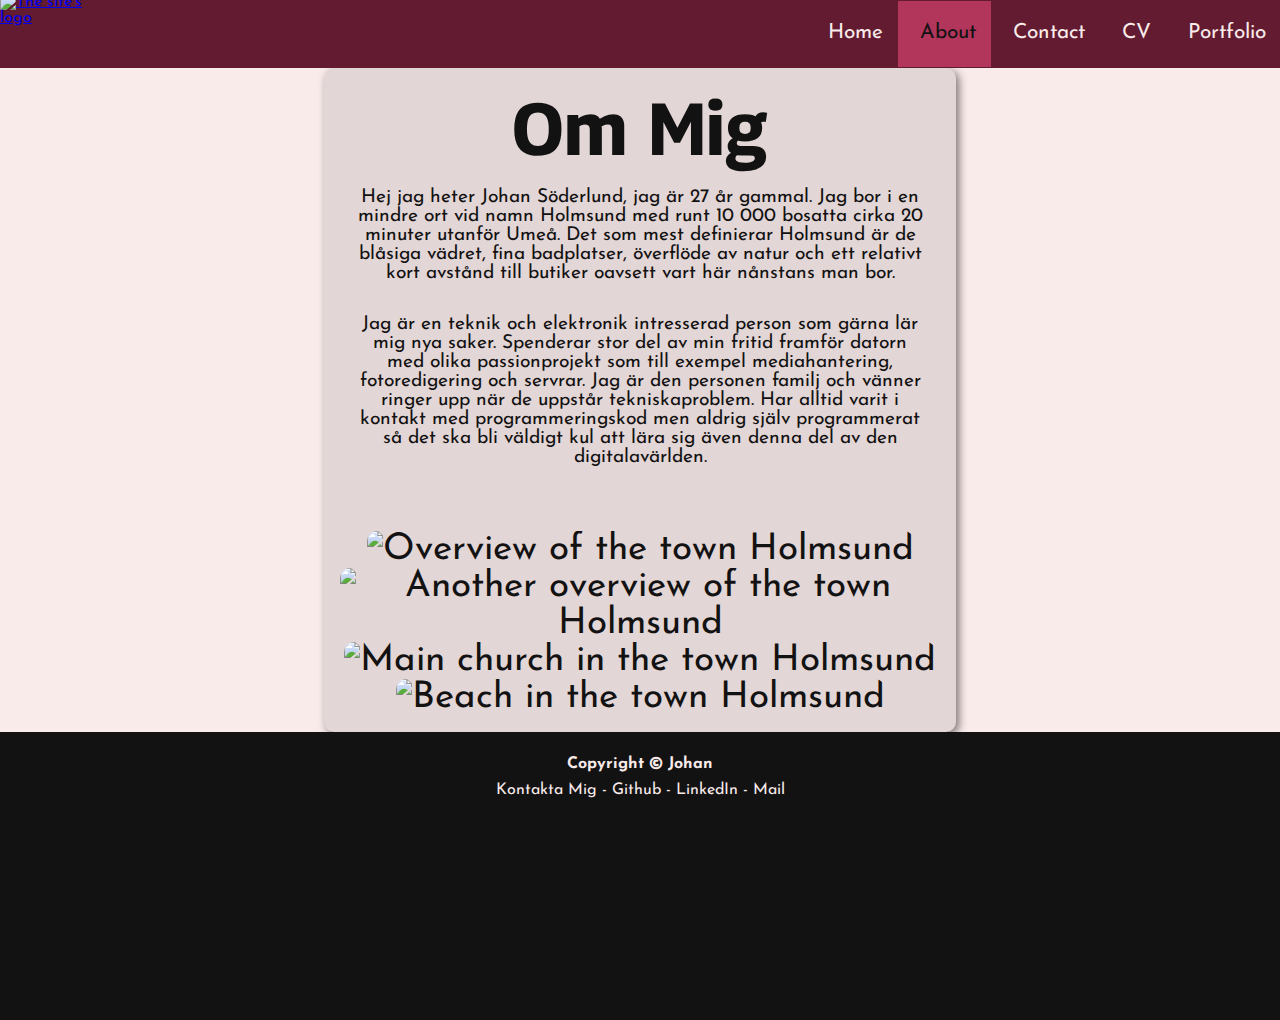
==== about.html @ 78c24807 "Add files via upload" ====
<!DOCTYPE html>
<html lang="en">

<head>
    <meta charset="UTF-8">
    <meta name="viewport" content="width=device-width, initial-scale=1.0">
    <meta name="description" content="Här finns det en kort introduktion om Johan Söderlund, samt intressen.">
    <title>About - Information and town</title>
    <!-- Link to external stylesheet -->
    <link rel="stylesheet" href="CSS/about.css">
    <link rel="stylesheet" href="CSS/nav-footer.css">
    <!-- Fonts from Google Font -->
    <link rel="preconnect" href="https://fonts.googleapis.com">
    <link rel="preconnect" href="https://fonts.gstatic.com" crossorigin>
    <link href="https://fonts.googleapis.com/css2?family=Georama:wght@500;600;700&display=swap" rel="stylesheet">
    <link href="https://fonts.googleapis.com/css2?family=Josefin+Sans&display=swap" rel="stylesheet">
</head>

<body>
    <!-- Navbar -->
    <nav class="nav-container">
        <div class="nav">
            <div class="nav-header">
                <a href="index.html">
                    <img src="Images/jhn-logo.png" alt="The site's logo" class="nav-logo">
                </a>
            </div>
            <div class="nav">
                <section class="nav-pages">
                    <a href="index.html" class="home">Home</a>
                    <a href="about.html" class="about active">About</a>
                    <a href="contact.html" class="contact">Contact</a>
                    <a href="cv.html" class="cv">CV</a>
                    <a href="portfolio.html" class="portfolio">Portfolio</a>
                </section>
            </div>
        </div>
    </nav>

    <main>
        <!-- headline -->
        <section>
            <div class="about-container">
                <h1>Om Mig</h1>
                <!-- Article with classes for paragraphs -->
                <article>
                    <div class="about-text">
                        <p class="about-text-1">Hej jag heter Johan Söderlund, jag är 27 år gammal. Jag bor i en
                            mindre
                            ort
                            vid
                            namn Holmsund med
                            runt 10 000 bosatta
                            cirka 20
                            minuter utanför Umeå. Det som mest definierar Holmsund är de blåsiga vädret, fina
                            badplatser,
                            överflöde av natur och ett relativt kort avstånd till butiker oavsett vart här nånstans
                            man
                            bor.
                        </p>
                        <p class="about-text-2">Jag är en teknik och elektronik intresserad person som gärna lär mig
                            nya
                            saker.
                            Spenderar stor
                            del av min fritid framför datorn med olika passionprojekt som till exempel
                            mediahantering,
                            fotoredigering
                            och servrar. Jag är den personen familj och vänner ringer upp när de uppstår
                            tekniskaproblem. Har alltid varit i kontakt med programmeringskod men aldrig själv
                            programmerat så det ska bli väldigt kul att lära sig även denna del av den
                            digitalavärlden.
                        </p>
                    </div>
                </article>

                <!-- Pictures -->
                <article>
                    <figure>
                        <img src="Images/holmsund2.jpg" alt="Overview of the town Holmsund"
                            class="about-image about-image-1">
                    </figure>

                    <figure>
                        <img src="Images/holmsund3.jpg" alt="Another overview of the town Holmsund"
                            class="about-image about-image-2">
                    </figure>

                    <figure>
                        <img src="Images/holmsund4.jpg" alt="Main church in the town Holmsund"
                            class="about-image about-image-3">
                    </figure>

                    <figure>
                        <img src="Images/holmsund5.jpg" alt="Beach in the town Holmsund"
                            class="about-image about-image-4">
                    </figure>
                </article>
            </div>
        </section>
    </main>

    <!-- Footer -->
    <footer class="footer">
        <div class="footer-header">
            <div class="footer-title">
                Copyright &copy; Johan
            </div>
        </div>

        <!-- Link to Github, LinkedIn, Mail in footer -->
        <div class="footer-content">
            <a href="contact.html">Kontakta Mig -</a>
            <a href="https://github.com/jhn322" target="_blank">Github</a>
            <a href="https://www.linkedin.com/" target="_blank">- LinkedIn -</a>
            <a href="mailto:johan.soderlund@chasacademy.se" target="_blank">Mail</a>
        </div>
    </footer>

</body>

</html>
---- CSS/about.css ----
/* font used universally on the website */
* {
    margin: 0px;
    font-family: 'Josefin Sans', Arial, Helvetica, sans-serif;
}

/* background */
body {
    display: flex;
    flex-direction: column;
    background-color: #F9EBEA;
}

h1 {
    font-family: 'Georama', Arial, Helvetica, sans-serif;
    color: #131212;
}

/* main box */
.about-container {
    height: auto;
    width: 55%;
    min-width: 300px;
    max-width: 600px;
    margin: auto;
    border-radius: 10px;
    box-shadow: 3px 3px 8px #00000080;
    background-color: #e3d6d6;
}

/* styling for headline */
.about-container, p {
    text-align: center;
    padding: 1rem;
    font-size: 2.3rem;
    color: #131212;
}

/* specific behavior for list and text */
.about-text p {
    display: flex;
    font-size: 1.2rem;
}

/* some padding between the text and pictures */
.about-text-2 {
    padding-bottom: 4rem;
}

/* image specifics */
.about-image {
    height: 100%;
    width: 100%;
    text-align: center;
    border-radius: 10px;
    background-size: cover;
}
---- CSS/nav-footer.css ----
.nav-container {
    font-family: 'Josefin Sans', Arial, Helvetica, sans-serif;
}

/* navbar style for normal use */
.nav {
    height: 68px;
    width: 100%;
    display: flex;
    align-items: center;
    position: relative;
    background-color: #621b31;
}

.nav-header {
    display: flex;
}

/* logo redirects back home */
.nav-logo {
    height: 5rem;
    display: flex;
    align-items: center;
    margin-right: auto;
}

/* rotates logo 360 degrees */
@keyframes spin360 {
    from {
        transform: rotate(0deg);
    }

    to {
        transform: rotate(360deg);
    }
}

/* logo will rotate fast 1 time */
.nav-logo:hover {
    animation: spin360 0.6s;
}

/* horizontal long nav menu */
.nav-pages {
    display: flex;
    align-items: center;
    justify-content: flex-end;
    flex-grow: 1;
    font-size: 1.3rem;
}

.nav-pages a {
    display: flex;
    padding: 1.3rem 0.9rem 1.5rem 1.4rem;
    transition: color 0.4s;
    text-decoration: none;
    color: #F9EBEA;
}

.nav-pages a:hover {
    color: #b2355c;
}

.nav-pages a.active {
    color: #131212;
    background-color: #b2355c;
}

/* mobile layout */
@media (max-width: 699px) and (min-width: 300px) {
    .nav-container {
        font-family: 'Josefin Sans', Arial, Helvetica, sans-serif;
    }

    .nav {
        height: auto;
        background-color: #621b31;
    }

    /* removes the logo */
    .nav-logo {
        display: none;
    }

    /* changes to vertical nav menu */
    .nav-pages {
        width: 100%;
        float: none;
        flex-direction: column;
        text-align: center;
    }

    /* styling and behavior of the vertical nav menu */
    .nav-pages a {
        width: 100%;
        padding: 1rem;
        display: block;
        transition: color 0.4s;
        color: #F9EBEA;
    }

    .nav-pages a:hover {
        color: #b2355c;
    }

    /* fixes active not extending fully to the left side properly */
    .nav-pages a.active {
        padding-left: 2.4rem;
        margin-left: -2.4rem;
        color: #131212;
        background-color: #b2355c;
    }
}

/* tablet layout */
@media (min-width: 700px) and (max-width: 1200px) {

    /* fixes wrong color in the space around nav bar  */
    .nav-container {
        font-family: 'Josefin Sans', Arial, Helvetica, sans-serif;
    }

    .nav {
        height: 85px;
        width: 600px;
        margin: auto;
        border-radius: 10px;
        background-color: #621b31;
    }

    /* removes the logo */
    .nav-logo {
        display: none;
    }

    /* changes to different nav menu */
    .nav-pages {
        width: 100%;
        text-align: center;
        float: none;
        flex-direction: row;
    }

    /* styling and behavior of the tablet nav menu */
    .nav-pages a {
        width: 70%;
        padding: 1rem;
        display: block;
        transition: color 0.4s;
        color: #F9EBEA;
    }

    .nav-pages a:hover {
        color: #b2355c;
    }

    /* adds purple page indicator */
    .nav-pages a.active {
        padding: 1.9rem;
        border-radius: 10px;
        color: #131212;
        background-color: #b2355c;
    }
}

/* footer */
.footer {
    height: 15rem;
    padding: 1.5rem;
    margin-top: auto;
    text-align: center;
    font-family: 'Josefin Sans', Arial, Helvetica, sans-serif;
    background-color: #131212;
}

.footer-title {
    font-weight: bold;
    color: #F9EBEA;
}

.footer-content {
    padding: 0.625rem;
}

.footer-content a {
    text-decoration: none;
    color: #F9EBEA;
}

.footer-content a:hover {
    text-decoration: underline;
}

/* COLORS */
/* Dark red #621b31 = nav & button & underline */
/* Red #b2355c = nav>active>background & hover & button */
/* Dark white red #e3d6d6 = element */
/* White red #F9EBEA = text & background */
/* Black #131212 = header & text & nav>active text */
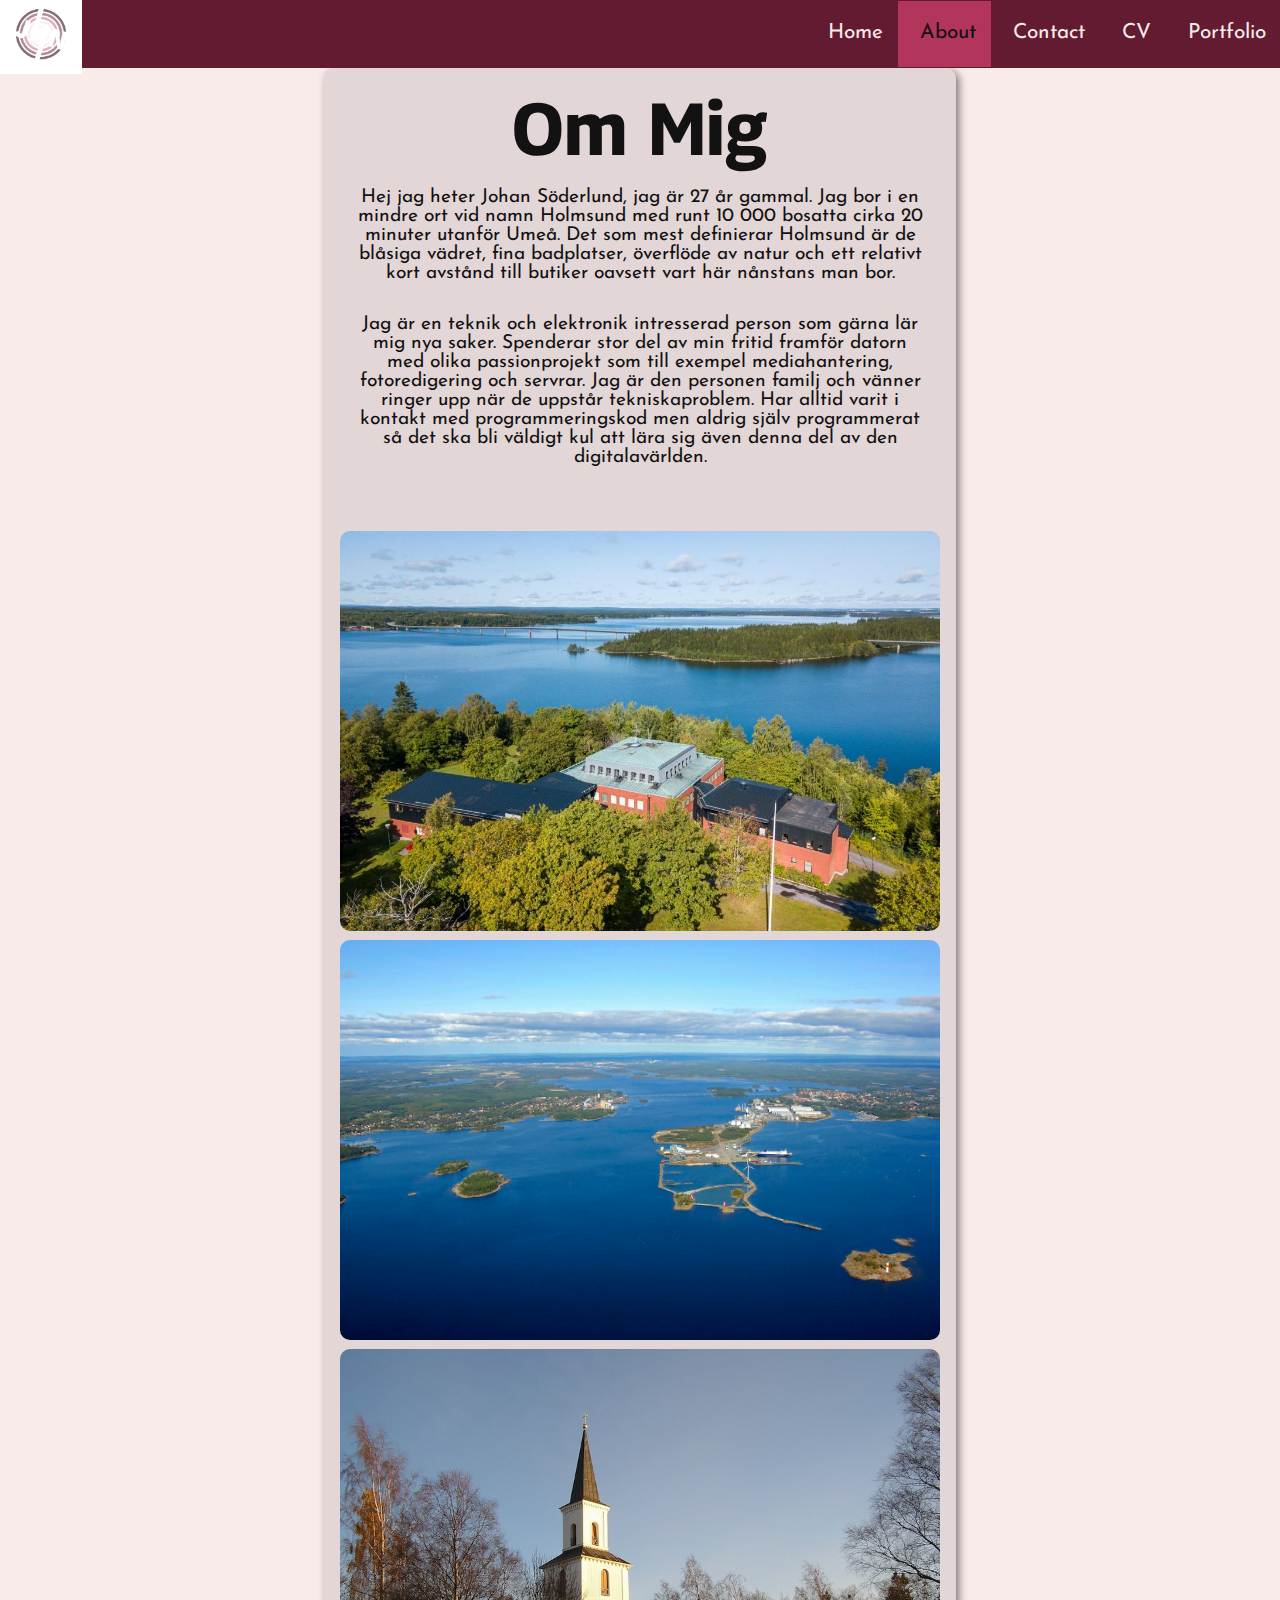
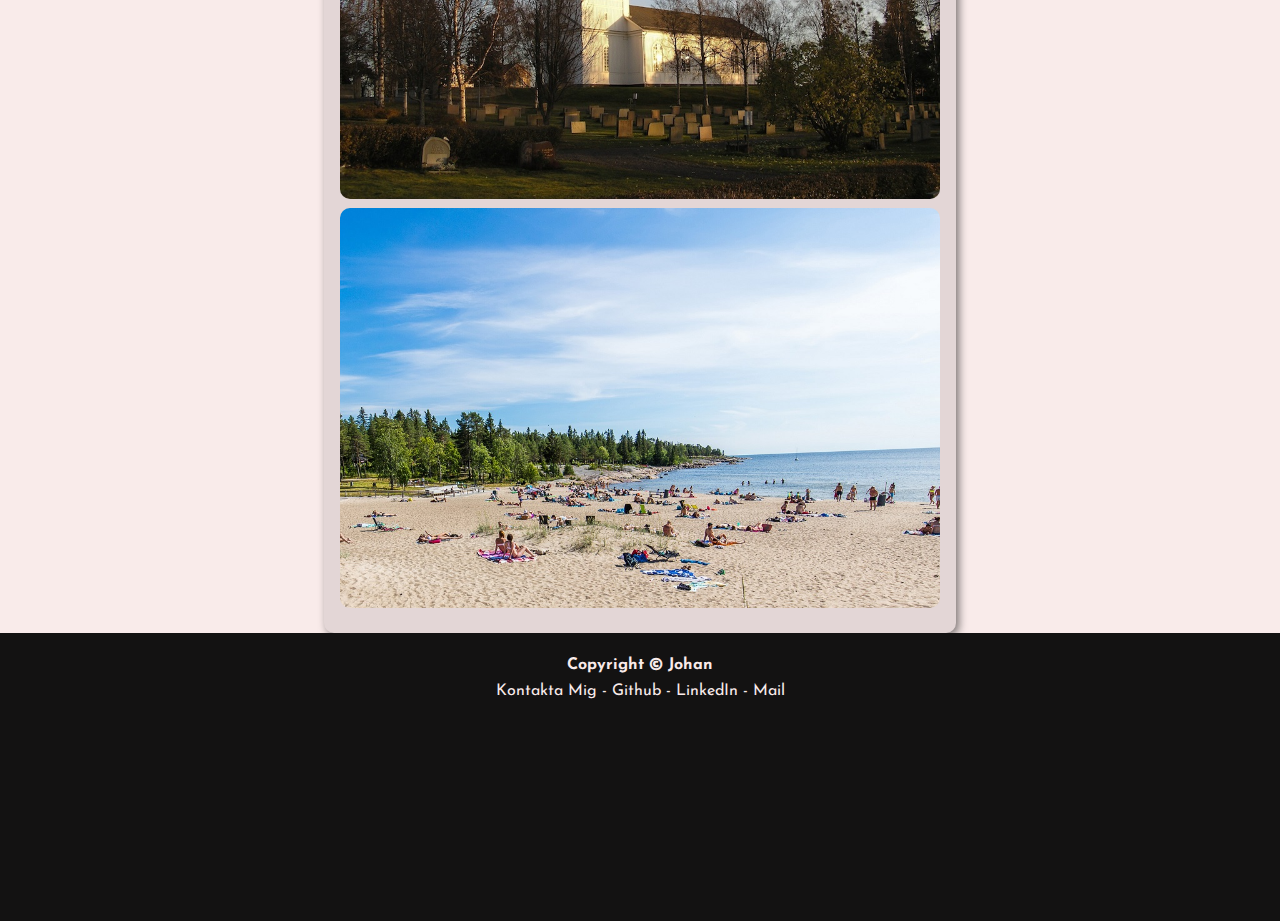
==== commit 140877c8: "Add files via upload" ====
--- a/about.html
+++ b/about.html
@@ -7,8 +7,8 @@
     <meta name="description" content="Här finns det en kort introduktion om Johan Söderlund, samt intressen.">
     <title>About - Information and town</title>
     <!-- Link to external stylesheet -->
-    <link rel="stylesheet" href="CSS/about.css">
-    <link rel="stylesheet" href="CSS/nav-footer.css">
+    <link rel="stylesheet" href="css/about.css">
+    <link rel="stylesheet" href="css/nav-footer.css">
     <!-- Fonts from Google Font -->
     <link rel="preconnect" href="https://fonts.googleapis.com">
     <link rel="preconnect" href="https://fonts.gstatic.com" crossorigin>
@@ -22,7 +22,7 @@
         <div class="nav">
             <div class="nav-header">
                 <a href="index.html">
-                    <img src="Images/jhn-logo.png" alt="The site's logo" class="nav-logo">
+                    <img src="images/jhn-logo.jpg" alt="The site's logo" class="nav-logo">
                 </a>
             </div>
             <div class="nav">
@@ -76,22 +76,22 @@
                 <!-- Pictures -->
                 <article>
                     <figure>
-                        <img src="Images/holmsund2.jpg" alt="Overview of the town Holmsund"
+                        <img src="images/holmsund2.jpg" alt="Overview of the town Holmsund"
                             class="about-image about-image-1">
                     </figure>
 
                     <figure>
-                        <img src="Images/holmsund3.jpg" alt="Another overview of the town Holmsund"
+                        <img src="images/holmsund3.jpg" alt="Another overview of the town Holmsund"
                             class="about-image about-image-2">
                     </figure>
 
                     <figure>
-                        <img src="Images/holmsund4.jpg" alt="Main church in the town Holmsund"
+                        <img src="images/holmsund4.jpg" alt="Main church in the town Holmsund"
                             class="about-image about-image-3">
                     </figure>
 
                     <figure>
-                        <img src="Images/holmsund5.jpg" alt="Beach in the town Holmsund"
+                        <img src="images/holmsund5.jpg" alt="Beach in the town Holmsund"
                             class="about-image about-image-4">
                     </figure>
                 </article>
--- a/css/about.css
+++ b/css/about.css
@@ -0,0 +1,57 @@
+/* font used universally on the website */
+* {
+    margin: 0px;
+    font-family: 'Josefin Sans', Arial, Helvetica, sans-serif;
+}
+
+/* background */
+body {
+    display: flex;
+    flex-direction: column;
+    background-color: #F9EBEA;
+}
+
+h1 {
+    font-family: 'Georama', Arial, Helvetica, sans-serif;
+    color: #131212;
+}
+
+/* main box */
+.about-container {
+    height: auto;
+    width: 55%;
+    min-width: 300px;
+    max-width: 600px;
+    margin: auto;
+    border-radius: 10px;
+    box-shadow: 3px 3px 8px #00000080;
+    background-color: #e3d6d6;
+}
+
+/* styling for headline */
+.about-container, p {
+    text-align: center;
+    padding: 1rem;
+    font-size: 2.3rem;
+    color: #131212;
+}
+
+/* specific behavior for list and text */
+.about-text p {
+    display: flex;
+    font-size: 1.2rem;
+}
+
+/* some padding between the text and pictures */
+.about-text-2 {
+    padding-bottom: 4rem;
+}
+
+/* image specifics */
+.about-image {
+    height: 100%;
+    width: 100%;
+    text-align: center;
+    border-radius: 10px;
+    background-size: cover;
+}
--- a/css/nav-footer.css
+++ b/css/nav-footer.css
@@ -0,0 +1,199 @@
+.nav-container {
+    font-family: 'Josefin Sans', Arial, Helvetica, sans-serif;
+}
+
+/* navbar style for normal use */
+.nav {
+    height: 68px;
+    width: 100%;
+    display: flex;
+    align-items: center;
+    position: relative;
+    background-color: #621b31;
+}
+
+.nav-header {
+    display: flex;
+}
+
+/* logo redirects back home */
+.nav-logo {
+    height: 5rem;
+    display: flex;
+    align-items: center;
+    margin-right: auto;
+}
+
+/* rotates logo 360 degrees */
+@keyframes spin360 {
+    from {
+        transform: rotate(0deg);
+    }
+
+    to {
+        transform: rotate(360deg);
+    }
+}
+
+/* logo will rotate fast 1 time */
+.nav-logo:hover {
+    animation: spin360 0.6s;
+}
+
+/* horizontal long nav menu */
+.nav-pages {
+    display: flex;
+    align-items: center;
+    justify-content: flex-end;
+    flex-grow: 1;
+    font-size: 1.3rem;
+}
+
+.nav-pages a {
+    display: flex;
+    padding: 1.3rem 0.9rem 1.5rem 1.4rem;
+    transition: color 0.4s;
+    text-decoration: none;
+    color: #F9EBEA;
+}
+
+.nav-pages a:hover {
+    color: #b2355c;
+}
+
+.nav-pages a.active {
+    color: #131212;
+    background-color: #b2355c;
+}
+
+/* mobile layout */
+@media (max-width: 699px) and (min-width: 300px) {
+    .nav-container {
+        font-family: 'Josefin Sans', Arial, Helvetica, sans-serif;
+    }
+
+    .nav {
+        height: auto;
+        background-color: #621b31;
+    }
+
+    /* removes the logo */
+    .nav-logo {
+        display: none;
+    }
+
+    /* changes to vertical nav menu */
+    .nav-pages {
+        width: 100%;
+        float: none;
+        flex-direction: column;
+        text-align: center;
+    }
+
+    /* styling and behavior of the vertical nav menu */
+    .nav-pages a {
+        width: 100%;
+        padding: 1rem;
+        display: block;
+        transition: color 0.4s;
+        color: #F9EBEA;
+    }
+
+    .nav-pages a:hover {
+        color: #b2355c;
+    }
+
+    /* fixes active not extending fully to the left side properly */
+    .nav-pages a.active {
+        padding-left: 2.4rem;
+        margin-left: -2.4rem;
+        color: #131212;
+        background-color: #b2355c;
+    }
+}
+
+/* tablet layout */
+@media (min-width: 700px) and (max-width: 1200px) {
+
+    /* fixes wrong color in the space around nav bar  */
+    .nav-container {
+        font-family: 'Josefin Sans', Arial, Helvetica, sans-serif;
+    }
+
+    .nav {
+        height: 85px;
+        width: 600px;
+        margin: auto;
+        border-radius: 10px;
+        background-color: #621b31;
+    }
+
+    /* removes the logo */
+    .nav-logo {
+        display: none;
+    }
+
+    /* changes to different nav menu */
+    .nav-pages {
+        width: 100%;
+        text-align: center;
+        float: none;
+        flex-direction: row;
+    }
+
+    /* styling and behavior of the tablet nav menu */
+    .nav-pages a {
+        width: 70%;
+        padding: 1rem;
+        display: block;
+        transition: color 0.4s;
+        color: #F9EBEA;
+    }
+
+    .nav-pages a:hover {
+        color: #b2355c;
+    }
+
+    /* adds purple page indicator */
+    .nav-pages a.active {
+        padding: 1.9rem;
+        border-radius: 10px;
+        color: #131212;
+        background-color: #b2355c;
+    }
+}
+
+/* footer */
+.footer {
+    height: 15rem;
+    padding: 1.5rem;
+    margin-top: auto;
+    text-align: center;
+    font-family: 'Josefin Sans', Arial, Helvetica, sans-serif;
+    background-color: #131212;
+}
+
+.footer-title {
+    font-weight: bold;
+    color: #F9EBEA;
+}
+
+.footer-content {
+    padding: 0.625rem;
+}
+
+.footer-content a {
+    text-decoration: none;
+    color: #F9EBEA;
+}
+
+.footer-content a:hover {
+    text-decoration: underline;
+}
+
+/* COLORS */
+/* Dark red #621b31 = nav & button & underline */
+/* Red #b2355c = nav>active>background & hover & button */
+/* Dark white red #e3d6d6 = element */
+/* White red #F9EBEA = text & background */
+/* Black #131212 = header & text & nav>active text */